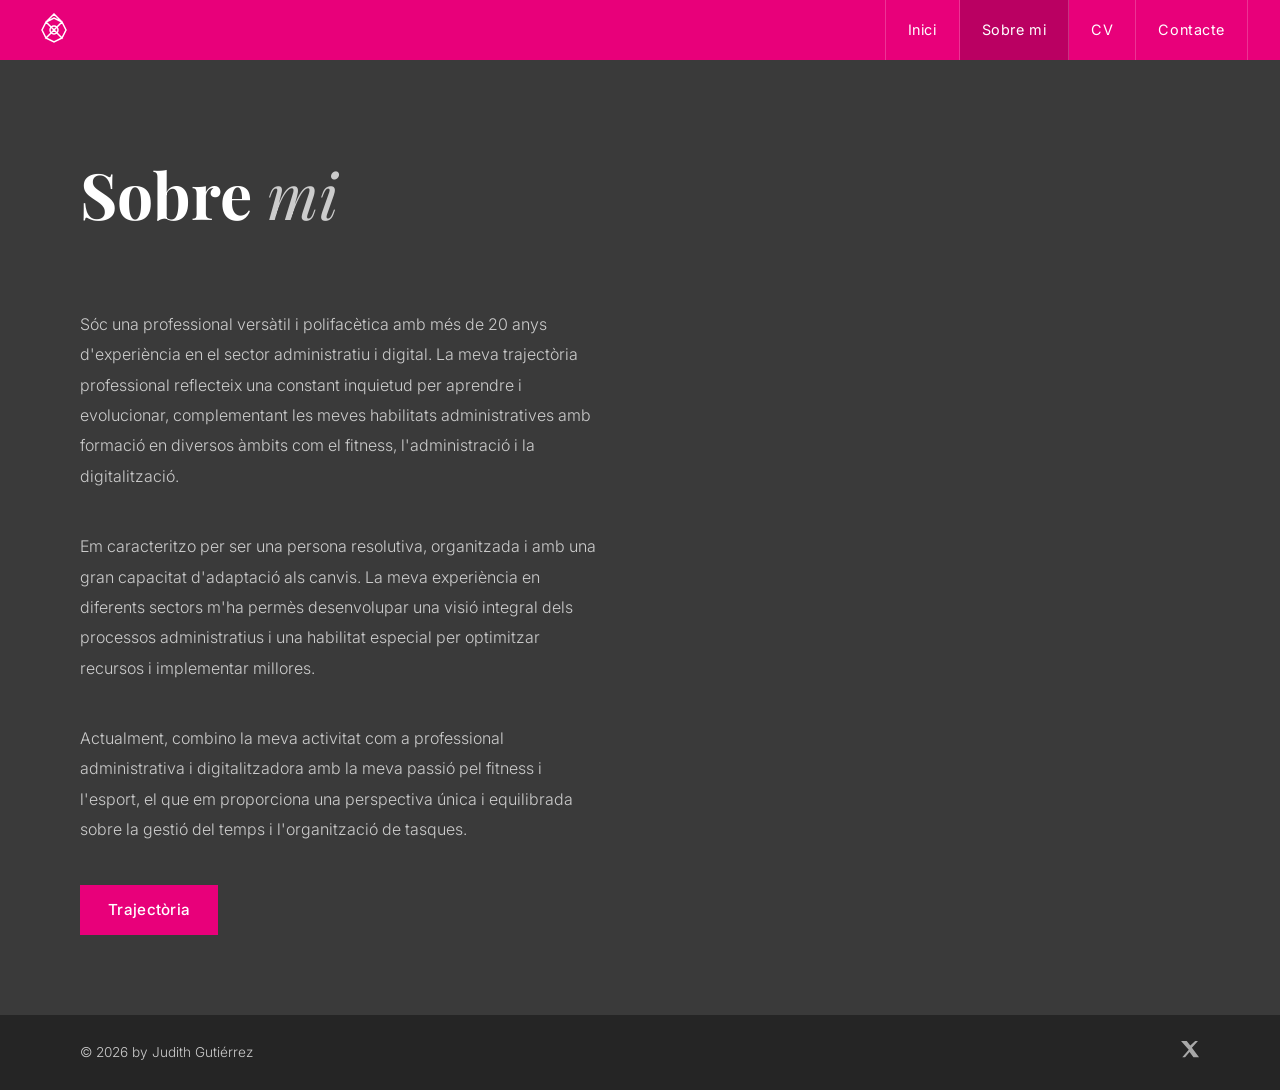
==== sobre-mi.html @ 6df4d13f "primera versió" ====
<!DOCTYPE html>
<html lang="ca">
<head>
  <meta charset="UTF-8" />
  <meta name="viewport" content="width=device-width, initial-scale=1.0" />
  <title>Sobre mi — Judith Gutiérrez</title>
  <link rel="preconnect" href="https://fonts.googleapis.com">
  <link rel="preconnect" href="https://fonts.gstatic.com" crossorigin>
  <link href="https://fonts.googleapis.com/css2?family=Playfair+Display:ital,wght@0,700;1,400&family=Inter:wght@300;400;500;600&display=swap" rel="stylesheet">
  <link rel="stylesheet" href="style.css" />
</head>
<body>

  <header class="nav">
    <a href="index.html" class="logo">
      <svg width="44" height="44" viewBox="0 0 44 44" fill="none" xmlns="http://www.w3.org/2000/svg">
        <rect width="44" height="44" fill="#e8007a"/>
        <path d="M22 6 L30 14 L22 10 L14 14 Z M14 14 L10 22 L14 30 L22 22 Z M30 14 L34 22 L30 30 L22 22 Z M14 30 L22 34 L30 30 L22 22 Z" stroke="white" stroke-width="1.5" fill="none"/>
        <circle cx="22" cy="22" r="4" stroke="white" stroke-width="1.5" fill="none"/>
      </svg>
    </a>
    <nav class="nav-links">
      <a href="index.html">Inici</a>
      <a href="sobre-mi.html" class="active">Sobre mi</a>
      <a href="cv.html">CV</a>
      <a href="contacte.html">Contacte</a>
    </nav>
    <button class="nav-toggle" aria-label="Menú">☰</button>
  </header>

  <div class="page-header">
    <h1><strong>Sobre</strong> <em>mi</em></h1>
  </div>

  <section class="sobre-mi-section">
    <div class="sobre-mi-text">
      <p>Sóc una professional versàtil i polifacètica amb més de 20 anys d'experiència en el sector administratiu i digital. La meva trajectòria professional reflecteix una constant inquietud per aprendre i evolucionar, complementant les meves habilitats administratives amb formació en diversos àmbits com el fitness, l'administració i la digitalització.</p>
      <p>Em caracteritzo per ser una persona resolutiva, organitzada i amb una gran capacitat d'adaptació als canvis. La meva experiència en diferents sectors m'ha permès desenvolupar una visió integral dels processos administratius i una habilitat especial per optimitzar recursos i implementar millores.</p>
      <p>Actualment, combino la meva activitat com a professional administrativa i digitalitzadora amb la meva passió pel fitness i l'esport, el que em proporciona una perspectiva única i equilibrada sobre la gestió del temps i l'organització de tasques.</p>
      <a href="cv.html" class="btn-pink">Trajectòria</a>
    </div>
    <div class="sobre-mi-img">
      <!-- Substitueix sobre-mi.jpg per la teva foto -->
      <img src="sobre-mi.jpg" alt="Judith Gutiérrez" onerror="this.style.display='none'"/>
    </div>
  </section>

  <footer>
    <p>© 2026 by Judith Gutiérrez</p>
    <div class="footer-social">
      <a href="#" aria-label="Twitter">
        <svg width="20" height="20" viewBox="0 0 24 24" fill="white"><path d="M18.244 2.25h3.308l-7.227 8.26 8.502 11.24H16.17l-4.714-6.231-5.401 6.231H2.748l7.73-8.835L1.254 2.25H8.08l4.259 5.633 5.905-5.633z"/></svg>
      </a>
    </div>
  </footer>

  <script src="nav.js"></script>
</body>
</html>
---- style.css ----
/* ============================================================
   JUDITH GUTIÉRREZ — CV WEB
   Paleta: Gris fosc #3a3a3a | Pink #e8007a | Blanc | Negre
   ============================================================ */

*, *::before, *::after { box-sizing: border-box; margin: 0; padding: 0; }

:root {
  --pink: #e8007a;
  --dark: #3a3a3a;
  --darker: #2e2e2e;
  --darkest: #252525;
  --white: #ffffff;
  --grey-light: #f5f5f5;
  --grey-text: #cccccc;
  --font-display: 'Playfair Display', Georgia, serif;
  --font-body: 'Inter', system-ui, sans-serif;
  --nav-h: 60px;
}

html { scroll-behavior: smooth; }

body {
  background: var(--dark);
  color: var(--white);
  font-family: var(--font-body);
  font-weight: 300;
  font-size: 16px;
  line-height: 1.7;
}

img { display: block; max-width: 100%; }
a { text-decoration: none; color: inherit; }

/* ---- BOTTONS ---- */
.btn-pink {
  display: inline-block;
  background: var(--pink);
  color: var(--white);
  padding: 12px 28px;
  font-family: var(--font-body);
  font-weight: 500;
  font-size: 0.95rem;
  letter-spacing: 0.02em;
  cursor: pointer;
  border: none;
  transition: opacity 0.2s;
}
.btn-pink:hover { opacity: 0.85; }

.btn-outline {
  display: inline-block;
  background: transparent;
  color: var(--white);
  border: 2px solid var(--white);
  padding: 12px 28px;
  font-family: var(--font-body);
  font-weight: 500;
  font-size: 0.95rem;
  letter-spacing: 0.02em;
  cursor: pointer;
  transition: background 0.2s, color 0.2s;
}
.btn-outline:hover { background: var(--white); color: var(--dark); }

/* ---- NAV ---- */
.nav {
  position: fixed;
  top: 0;
  left: 0;
  right: 0;
  z-index: 100;
  height: var(--nav-h);
  background: var(--pink);
  display: flex;
  align-items: center;
  padding: 0 32px;
  gap: 24px;
}

.logo svg { display: block; }
.logo { flex-shrink: 0; }

.nav-links {
  display: flex;
  gap: 0;
  margin-left: auto;
}

.nav-links a {
  color: var(--white);
  font-family: var(--font-body);
  font-weight: 400;
  font-size: 0.9rem;
  letter-spacing: 0.04em;
  padding: 0 22px;
  height: var(--nav-h);
  display: flex;
  align-items: center;
  border-right: 1px solid rgba(255,255,255,0.2);
  transition: background 0.2s;
}
.nav-links a:first-child { border-left: 1px solid rgba(255,255,255,0.2); }
.nav-links a:hover, .nav-links a.active { background: rgba(0,0,0,0.2); }

.nav-toggle {
  display: none;
  background: none;
  border: none;
  color: white;
  font-size: 1.4rem;
  cursor: pointer;
  margin-left: auto;
}

/* ---- HERO ---- */
.hero {
  margin-top: var(--nav-h);
  min-height: 70vh;
  background: var(--dark);
  display: grid;
  grid-template-columns: 1fr 1fr;
  align-items: center;
  padding: 60px 80px;
  gap: 40px;
  position: relative;
  overflow: hidden;
}

.hero-text h1 {
  font-family: var(--font-body);
  font-weight: 600;
  font-size: clamp(2rem, 4vw, 3.5rem);
  letter-spacing: 0.08em;
  line-height: 1.1;
  margin-bottom: 16px;
}

.hero-sub {
  color: var(--grey-text);
  font-weight: 300;
  margin-bottom: 32px;
}

.hero-img {
  display: flex;
  justify-content: flex-end;
}
.hero-img img {
  max-height: 60vh;
  object-fit: cover;
  filter: grayscale(100%);
}

/* ---- CLAIM ---- */
.claim {
  background: var(--darker);
  padding: 80px 80px;
}
.claim p {
  font-family: var(--font-display);
  font-size: clamp(2.2rem, 5vw, 4.5rem);
  line-height: 1.15;
  max-width: 700px;
}
.claim p em { font-style: italic; font-weight: 400; color: var(--grey-text); }
.claim p strong { font-weight: 700; color: var(--white); }
.claim p .pink-word { color: var(--pink); font-style: normal; }

/* ---- ABOUT PREVIEW ---- */
.about-preview {
  background: var(--dark);
  padding: 80px;
}

.about-label {
  background: var(--pink);
  display: inline-block;
  padding: 16px 32px;
  margin-bottom: 48px;
  font-family: var(--font-display);
  font-size: 1.8rem;
}
.about-label strong { font-weight: 700; }

.about-body {
  display: grid;
  grid-template-columns: 1fr 1fr;
  gap: 60px;
  align-items: start;
}

.about-body p {
  grid-column: 1;
  color: var(--grey-text);
  font-weight: 300;
  line-height: 1.8;
}

.tags {
  grid-column: 1;
  display: flex;
  flex-wrap: wrap;
  gap: 8px;
  margin: 24px 0 32px;
}

.tag-pink {
  background: var(--pink);
  color: white;
  padding: 6px 14px;
  font-size: 0.85rem;
  font-weight: 500;
}
.tag-dark {
  background: #555;
  color: white;
  padding: 6px 14px;
  font-size: 0.85rem;
}
.tag-outline {
  color: white;
  padding: 6px 14px;
  font-size: 0.85rem;
  font-weight: 400;
}

.about-img {
  grid-column: 2;
  grid-row: 1 / 5;
  display: flex;
  align-items: flex-start;
  justify-content: flex-end;
}
.about-img img {
  max-height: 500px;
  width: 100%;
  object-fit: cover;
  object-position: top;
  filter: grayscale(100%);
}

/* ---- CAFÉ CTA ---- */
.cafe-cta {
  background: var(--white);
  color: var(--dark);
  display: grid;
  grid-template-columns: 1fr 1fr;
  align-items: center;
  min-height: 500px;
}

.cafe-text {
  padding: 80px;
}
.cafe-text h2 {
  font-family: var(--font-display);
  font-size: clamp(1.8rem, 3vw, 2.8rem);
  font-weight: 400;
  line-height: 1.2;
  margin-bottom: 24px;
  color: var(--dark);
}
.cafe-text h2 strong { font-weight: 700; }
.cafe-text p {
  font-weight: 300;
  line-height: 1.8;
  color: #555;
  margin-bottom: 32px;
}

.cafe-img {
  position: relative;
  height: 100%;
  min-height: 400px;
  overflow: hidden;
}
.cafe-img img {
  width: 100%;
  height: 100%;
  object-fit: cover;
  filter: grayscale(100%);
}
.cafe-accent {
  position: absolute;
  bottom: 0;
  right: 0;
  width: 80px;
  height: 60%;
  background: var(--pink);
  z-index: 2;
}

/* ============================================================
   SOBRE MI
   ============================================================ */
.page-header {
  margin-top: var(--nav-h);
  padding: 80px 80px 60px;
  background: var(--dark);
}
.page-header h1 {
  font-family: var(--font-display);
  font-size: clamp(2.5rem, 5vw, 5rem);
  font-weight: 700;
}
.page-header h1 em { font-weight: 400; font-style: italic; color: var(--grey-text); }

.sobre-mi-section {
  background: var(--dark);
  display: grid;
  grid-template-columns: 1fr 1fr;
  gap: 80px;
  padding: 0 80px 80px;
  align-items: center;
}
.sobre-mi-section p {
  color: var(--grey-text);
  line-height: 1.9;
  font-weight: 300;
  margin-bottom: 40px;
}

.sobre-mi-img img {
  width: 100%;
  max-height: 70vh;
  object-fit: cover;
  object-position: top;
  filter: grayscale(100%);
}

/* ============================================================
   CV PAGE
   ============================================================ */
.cv-page {
  margin-top: var(--nav-h);
  background: var(--dark);
}

.cv-section-title {
  background: var(--pink);
  padding: 20px 80px;
  margin: 0;
}
.cv-section-title h2 {
  font-family: var(--font-display);
  font-size: 1.5rem;
  font-weight: 700;
}

.cv-block {
  padding: 48px 80px;
  border-bottom: 1px solid #444;
}

.cv-subsection-title {
  background: var(--darkest);
  padding: 14px 80px;
}
.cv-subsection-title h3 {
  font-family: var(--font-body);
  font-size: 1.1rem;
  font-weight: 600;
  letter-spacing: 0.04em;
  color: var(--grey-text);
  text-transform: uppercase;
}

.cv-entry {
  margin-bottom: 36px;
  padding-left: 0;
}
.cv-entry:last-child { margin-bottom: 0; }

.cv-entry-header {
  display: flex;
  justify-content: space-between;
  align-items: baseline;
  margin-bottom: 6px;
  gap: 16px;
}
.cv-entry-title {
  font-weight: 600;
  font-size: 1rem;
  color: var(--white);
}
.cv-entry-date {
  font-size: 0.8rem;
  color: var(--pink);
  white-space: nowrap;
  flex-shrink: 0;
}
.cv-entry-company {
  font-weight: 500;
  color: var(--grey-text);
  margin-bottom: 8px;
  font-size: 0.9rem;
}
.cv-entry ul {
  list-style: none;
  padding: 0;
}
.cv-entry ul li {
  color: var(--grey-text);
  font-size: 0.9rem;
  padding-left: 16px;
  position: relative;
  margin-bottom: 4px;
  font-weight: 300;
}
.cv-entry ul li::before {
  content: "–";
  position: absolute;
  left: 0;
  color: var(--pink);
}

/* Idiomes */
.idiomes-list {
  display: flex;
  gap: 32px;
  flex-wrap: wrap;
}
.idioma-item {
  display: flex;
  align-items: center;
  gap: 10px;
}
.idioma-flag { font-size: 1.4rem; }
.idioma-name { font-weight: 500; }
.idioma-level { color: var(--pink); font-size: 0.85rem; font-weight: 500; }

/* Habilitats */
.habilitats-grid {
  display: grid;
  grid-template-columns: repeat(3, 1fr);
  gap: 32px;
}
.habilitat-group h4 {
  color: var(--pink);
  font-weight: 600;
  font-size: 0.9rem;
  text-transform: uppercase;
  letter-spacing: 0.06em;
  margin-bottom: 12px;
}
.habilitat-group ul {
  list-style: none;
}
.habilitat-group ul li {
  color: var(--grey-text);
  font-size: 0.9rem;
  padding-left: 12px;
  position: relative;
  margin-bottom: 4px;
  font-weight: 300;
}
.habilitat-group ul li::before {
  content: "·";
  position: absolute;
  left: 0;
  color: var(--pink);
}

/* Interessos */
.interessos-text {
  color: var(--grey-text);
  font-weight: 300;
  line-height: 1.8;
  max-width: 800px;
}

.cv-download-bar {
  background: var(--darkest);
  padding: 32px 80px;
  text-align: center;
}

/* ============================================================
   CONTACTE
   ============================================================ */
.contacte-header {
  margin-top: var(--nav-h);
  background: var(--pink);
  padding: 60px 80px;
  display: inline-block;
  width: 55%;
}
.contacte-header h1 {
  font-family: var(--font-display);
  font-size: clamp(3rem, 6vw, 6rem);
  font-weight: 700;
  color: var(--dark);
}

.contacte-body {
  background: var(--dark);
  padding: 80px;
  display: grid;
  grid-template-columns: 1fr 1fr;
  gap: 80px;
}

.contacte-intro h2 {
  font-family: var(--font-display);
  font-size: clamp(1.6rem, 2.5vw, 2.4rem);
  font-weight: 400;
  margin-bottom: 20px;
  line-height: 1.3;
}
.contacte-intro h2 strong { font-weight: 700; }
.contacte-intro p {
  color: var(--grey-text);
  margin-bottom: 24px;
  line-height: 1.8;
  font-weight: 300;
}
.contacte-data {
  margin: 8px 0;
  color: var(--grey-text);
}
.contacte-data a { color: var(--pink); }
.contacte-data a:hover { text-decoration: underline; }

/* FORMULARI */
.contacte-form {
  display: flex;
  flex-direction: column;
  gap: 20px;
}
.form-row {
  display: grid;
  grid-template-columns: 1fr 1fr;
  gap: 16px;
}
.form-group {
  display: flex;
  flex-direction: column;
  gap: 6px;
}
.form-group label {
  font-size: 0.85rem;
  color: var(--grey-text);
  font-weight: 400;
}
.form-group input,
.form-group textarea {
  background: #4a4a4a;
  border: 1px solid #555;
  border-radius: 0;
  color: var(--white);
  font-family: var(--font-body);
  font-size: 0.95rem;
  padding: 12px 14px;
  outline: none;
  transition: border-color 0.2s;
  width: 100%;
}
.form-group input:focus,
.form-group textarea:focus {
  border-color: var(--pink);
}
.form-group textarea { resize: vertical; min-height: 120px; }
.btn-form {
  background: var(--pink);
  color: white;
  border: none;
  padding: 14px;
  font-family: var(--font-body);
  font-size: 0.95rem;
  font-weight: 500;
  cursor: pointer;
  transition: opacity 0.2s;
  width: 100%;
  letter-spacing: 0.04em;
}
.btn-form:hover { opacity: 0.85; }
.form-success {
  display: none;
  background: #1a4a2e;
  border: 1px solid #2d7a4a;
  color: #7ecfa0;
  padding: 14px;
  text-align: center;
  font-weight: 400;
}

/* ============================================================
   FOOTER
   ============================================================ */
footer {
  background: var(--darkest);
  padding: 24px 80px;
  display: flex;
  justify-content: space-between;
  align-items: center;
  font-size: 0.85rem;
  color: var(--grey-text);
}
.footer-social { display: flex; gap: 16px; }
.footer-social a { opacity: 0.6; transition: opacity 0.2s; }
.footer-social a:hover { opacity: 1; }

/* ============================================================
   RESPONSIVE
   ============================================================ */
@media (max-width: 900px) {
  .hero { grid-template-columns: 1fr; padding: 48px 32px; }
  .hero-img { display: none; }
  .claim { padding: 60px 32px; }
  .about-preview { padding: 60px 32px; }
  .about-body { grid-template-columns: 1fr; }
  .about-img { grid-row: auto; grid-column: 1; justify-content: center; }
  .cafe-cta { grid-template-columns: 1fr; }
  .cafe-img { min-height: 250px; }
  .cafe-text { padding: 48px 32px; }
  .page-header { padding: 60px 32px 40px; }
  .sobre-mi-section { grid-template-columns: 1fr; padding: 0 32px 60px; gap: 40px; }
  .cv-section-title, .cv-block, .cv-subsection-title, .cv-download-bar { padding-left: 32px; padding-right: 32px; }
  .habilitats-grid { grid-template-columns: 1fr 1fr; }
  .contacte-header { width: 100%; display: block; }
  .contacte-body { grid-template-columns: 1fr; padding: 48px 32px; gap: 48px; }
  .form-row { grid-template-columns: 1fr; }
  footer { padding: 20px 32px; flex-direction: column; gap: 12px; text-align: center; }
  .nav-links { display: none; flex-direction: column; position: absolute; top: var(--nav-h); left: 0; right: 0; background: var(--pink); z-index: 99; }
  .nav-links.open { display: flex; }
  .nav-links a { height: 50px; border: none; border-bottom: 1px solid rgba(255,255,255,0.2); justify-content: center; }
  .nav-links a:first-child { border-left: none; }
  .nav-toggle { display: block; }
}

@media (max-width: 500px) {
  .habilitats-grid { grid-template-columns: 1fr; }
  .idiomes-list { flex-direction: column; gap: 16px; }
}
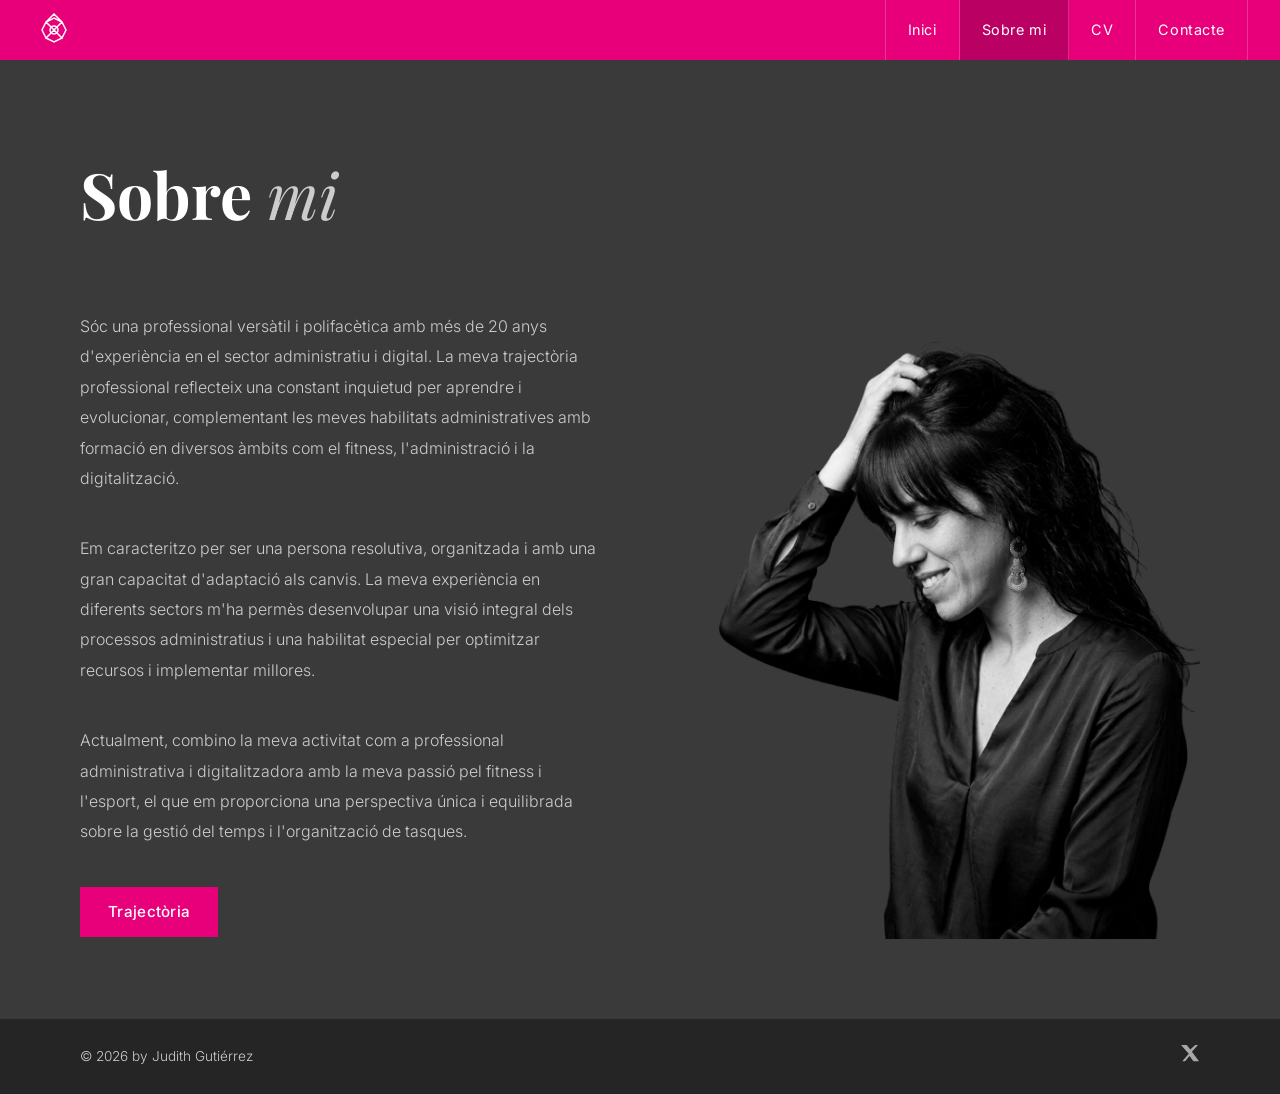
==== commit 10e680ef: "Update sobre-mi.html canvi nom foto sobre mi" ====
--- a/sobre-mi.html
+++ b/sobre-mi.html
@@ -41,7 +41,7 @@
     </div>
     <div class="sobre-mi-img">
       <!-- Substitueix sobre-mi.jpg per la teva foto -->
-      <img src="sobre-mi.jpg" alt="Judith Gutiérrez" onerror="this.style.display='none'"/>
+      <img src="sobre-mi.png" alt="Judith Gutiérrez" onerror="this.style.display='none'"/>
     </div>
   </section>
 
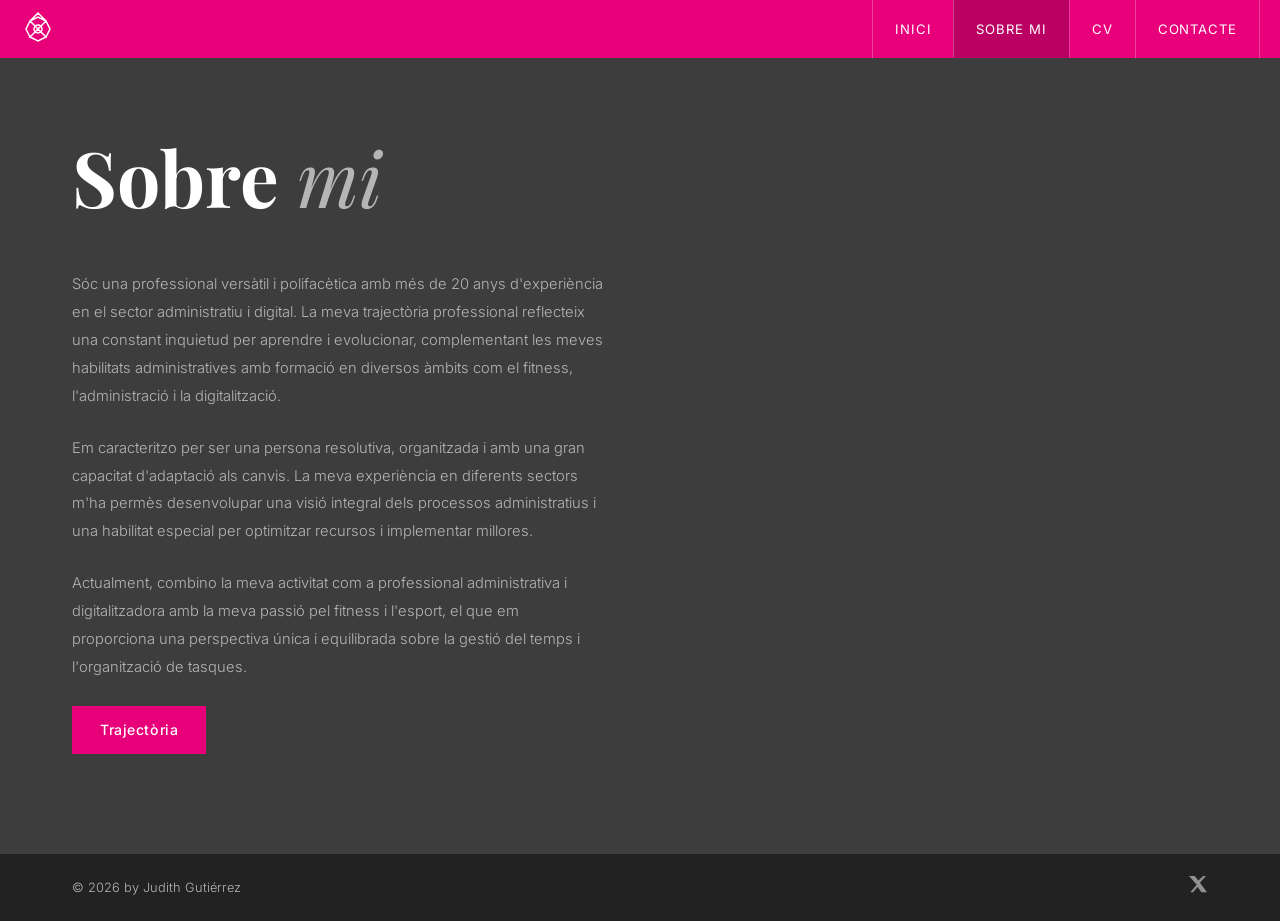
==== commit ccb62448: "Canvi d'estils" ====
--- a/sobre-mi.html
+++ b/sobre-mi.html
@@ -41,7 +41,7 @@
     </div>
     <div class="sobre-mi-img">
       <!-- Substitueix sobre-mi.jpg per la teva foto -->
-      <img src="sobre-mi.png" alt="Judith Gutiérrez" onerror="this.style.display='none'"/>
+      <img src="sobre-mi.jpg" alt="Judith Gutiérrez" onerror="this.style.display='none'"/>
     </div>
   </section>
 
--- a/style.css
+++ b/style.css
@@ -1,107 +1,115 @@
 /* ============================================================
-   JUDITH GUTIÉRREZ — CV WEB
-   Paleta: Gris fosc #3a3a3a | Pink #e8007a | Blanc | Negre
+   JUDITH GUTIÉRREZ — CV WEB  v3
    ============================================================ */
 
 *, *::before, *::after { box-sizing: border-box; margin: 0; padding: 0; }
 
 :root {
-  --pink: #e8007a;
-  --dark: #3a3a3a;
-  --darker: #2e2e2e;
-  --darkest: #252525;
-  --white: #ffffff;
-  --grey-light: #f5f5f5;
-  --grey-text: #cccccc;
-  --font-display: 'Playfair Display', Georgia, serif;
-  --font-body: 'Inter', system-ui, sans-serif;
-  --nav-h: 60px;
+  --pink:    #e8007a;
+  --dark:    #3d3d3d;
+  --darker:  #2e2e2e;
+  --darkest: #222;
+  --white:   #fff;
+  --grey:    #b5b5b5;
+  --fd: 'Playfair Display', Georgia, serif;
+  --fb: 'Inter', system-ui, sans-serif;
+  --nav: 58px;
 }
 
 html { scroll-behavior: smooth; }
-
 body {
   background: var(--dark);
   color: var(--white);
-  font-family: var(--font-body);
+  font-family: var(--fb);
   font-weight: 300;
   font-size: 16px;
   line-height: 1.7;
-}
-
+  overflow-x: hidden;
+}
 img { display: block; max-width: 100%; }
-a { text-decoration: none; color: inherit; }
-
-/* ---- BOTTONS ---- */
+a   { text-decoration: none; color: inherit; }
+
+/* ── BOTONS ─────────────────────────────────────────── */
 .btn-pink {
   display: inline-block;
   background: var(--pink);
   color: var(--white);
   padding: 12px 28px;
-  font-family: var(--font-body);
+  font-family: var(--fb);
   font-weight: 500;
-  font-size: 0.95rem;
-  letter-spacing: 0.02em;
+  font-size: 0.88rem;
+  letter-spacing: 0.04em;
+  border: none;
   cursor: pointer;
-  border: none;
-  transition: opacity 0.2s;
-}
-.btn-pink:hover { opacity: 0.85; }
+  transition: opacity .2s;
+  white-space: nowrap;
+}
+.btn-pink:hover { opacity: .82; }
 
 .btn-outline {
   display: inline-block;
   background: transparent;
-  color: var(--white);
-  border: 2px solid var(--white);
+  color: var(--dark);
+  border: 2px solid var(--dark);
   padding: 12px 28px;
-  font-family: var(--font-body);
+  font-family: var(--fb);
   font-weight: 500;
-  font-size: 0.95rem;
-  letter-spacing: 0.02em;
+  font-size: 0.88rem;
+  letter-spacing: 0.04em;
   cursor: pointer;
-  transition: background 0.2s, color 0.2s;
-}
-.btn-outline:hover { background: var(--white); color: var(--dark); }
-
-/* ---- NAV ---- */
+  transition: background .2s, color .2s;
+  white-space: nowrap;
+}
+.btn-outline:hover { background: var(--dark); color: var(--white); }
+
+/* ── NAV ─────────────────────────────────────────────── */
 .nav {
   position: fixed;
-  top: 0;
-  left: 0;
-  right: 0;
+  top: 0; left: 0; right: 0;
   z-index: 100;
-  height: var(--nav-h);
+  height: var(--nav);
   background: var(--pink);
   display: flex;
   align-items: center;
-  padding: 0 32px;
-  gap: 24px;
-}
-
-.logo svg { display: block; }
-.logo { flex-shrink: 0; }
+  padding: 0 20px 0 16px;
+}
+.logo {
+  flex-shrink: 0;
+  line-height: 0;
+  display: flex;
+  align-items: center;
+}
+/* Logo PNG — canvia el valor de --logo-filter per ajustar el color:
+   blanc:  brightness(0) invert(1)
+   negre:  brightness(0)
+   cap:    none  */
+.logo img {
+  height: 38px;
+  width: auto;
+  filter: brightness(0);        /* ← NEGRE per defecte */
+}
 
 .nav-links {
   display: flex;
-  gap: 0;
   margin-left: auto;
-}
-
+  height: 100%;
+}
 .nav-links a {
   color: var(--white);
-  font-family: var(--font-body);
+  font-size: 0.82rem;
   font-weight: 400;
-  font-size: 0.9rem;
-  letter-spacing: 0.04em;
+  letter-spacing: 0.07em;
+  text-transform: uppercase;
   padding: 0 22px;
-  height: var(--nav-h);
+  height: 100%;
   display: flex;
   align-items: center;
-  border-right: 1px solid rgba(255,255,255,0.2);
-  transition: background 0.2s;
-}
-.nav-links a:first-child { border-left: 1px solid rgba(255,255,255,0.2); }
-.nav-links a:hover, .nav-links a.active { background: rgba(0,0,0,0.2); }
+  border-left: 1px solid rgba(255,255,255,0.25);
+  transition: background .2s;
+}
+.nav-links a:last-child { border-right: 1px solid rgba(255,255,255,0.25); }
+.nav-links a:hover,
+.nav-links a.active { background: rgba(0,0,0,0.2); }
 
 .nav-toggle {
   display: none;
@@ -111,216 +119,239 @@
   font-size: 1.4rem;
   cursor: pointer;
   margin-left: auto;
-}
-
-/* ---- HERO ---- */
+  padding: 8px;
+}
+
+/* ── HERO ─────────────────────────────────────────────── */
+/*  La foto ocupa tota l'alçada i s'ancora a la dreta-baix,
+    igual que al Wix. El text queda a dalt-esquerra.       */
 .hero {
-  margin-top: var(--nav-h);
-  min-height: 70vh;
+  margin-top: var(--nav);
   background: var(--dark);
-  display: grid;
-  grid-template-columns: 1fr 1fr;
-  align-items: center;
-  padding: 60px 80px;
-  gap: 40px;
   position: relative;
-  overflow: hidden;
-}
-
+  min-height: 82vh;
+  display: flex;
+  align-items: flex-start;
+}
+
+.hero-text {
+  position: relative;
+  z-index: 2;
+  padding: 64px 0 64px 72px;
+  max-width: 420px;
+  display: flex;
+  flex-direction: column;
+  align-items: flex-start;
+  gap: 0;
+}
 .hero-text h1 {
-  font-family: var(--font-body);
+  font-family: var(--fb);
   font-weight: 600;
-  font-size: clamp(2rem, 4vw, 3.5rem);
-  letter-spacing: 0.08em;
-  line-height: 1.1;
-  margin-bottom: 16px;
-}
-
+  font-size: clamp(1.8rem, 3vw, 2.8rem);
+  letter-spacing: 0.14em;
+  line-height: 1.05;
+  margin-bottom: 14px;
+}
 .hero-sub {
-  color: var(--grey-text);
-  font-weight: 300;
-  margin-bottom: 32px;
-}
-
+  color: var(--grey);
+  font-size: 0.9rem;
+  margin-bottom: 30px;
+}
+
+/* Foto: posicionada a la dreta, penjant fins al baix */
 .hero-img {
-  display: flex;
+  position: absolute;
+  right: 0;
+  bottom: 0;
+  top: 0;
+  width: 55%;
+  display: flex;
+  align-items: flex-end;
   justify-content: flex-end;
 }
 .hero-img img {
-  max-height: 60vh;
-  object-fit: cover;
+  height: 100%;
+  width: auto;
+  max-width: 100%;
+  object-fit: contain;
+  object-position: bottom right;
   filter: grayscale(100%);
-}
-
-/* ---- CLAIM ---- */
+  display: block;
+}
+
+/* ── CLAIM ────────────────────────────────────────────── */
 .claim {
   background: var(--darker);
-  padding: 80px 80px;
+  padding: 72px 72px 72px;
 }
 .claim p {
-  font-family: var(--font-display);
-  font-size: clamp(2.2rem, 5vw, 4.5rem);
-  line-height: 1.15;
+  font-family: var(--fd);
+  font-size: clamp(2.4rem, 4.5vw, 5rem);
+  line-height: 1.12;
   max-width: 700px;
 }
-.claim p em { font-style: italic; font-weight: 400; color: var(--grey-text); }
-.claim p strong { font-weight: 700; color: var(--white); }
-.claim p .pink-word { color: var(--pink); font-style: normal; }
-
-/* ---- ABOUT PREVIEW ---- */
+.claim p em       { font-style: italic; font-weight: 400; color: var(--grey); }
+.claim p strong   { font-weight: 700; color: var(--white); font-style: normal; }
+.claim p .pink-word { color: var(--pink); font-style: normal; font-weight: 700; }
+
+/* ── ABOUT PREVIEW ────────────────────────────────────── */
 .about-preview {
   background: var(--dark);
-  padding: 80px;
-}
-
+  padding: 72px 72px 90px;
+}
+
+/* Etiqueta "Aquesta soc jo" — bloc rosa ample com al Wix */
 .about-label {
   background: var(--pink);
-  display: inline-block;
-  padding: 16px 32px;
-  margin-bottom: 48px;
-  font-family: var(--font-display);
-  font-size: 1.8rem;
+  display: block;
+  width: 100%;
+  max-width: 420px;
+  padding: 18px 32px;
+  margin-bottom: 52px;
+  font-family: var(--fd);
+  font-size: 1.9rem;
+  line-height: 1;
 }
 .about-label strong { font-weight: 700; }
 
+/* Grid: col esquerra (text+tags+botó) | col dreta (foto) */
 .about-body {
   display: grid;
-  grid-template-columns: 1fr 1fr;
-  gap: 60px;
+  grid-template-columns: 1fr 380px;
+  grid-template-rows: auto auto auto;
+  column-gap: 72px;
+  row-gap: 0;
   align-items: start;
 }
-
-.about-body p {
-  grid-column: 1;
-  color: var(--grey-text);
-  font-weight: 300;
-  line-height: 1.8;
-}
-
+.about-body > p {
+  grid-column: 1; grid-row: 1;
+  color: var(--grey);
+  font-size: 0.9rem;
+  line-height: 1.85;
+  margin-bottom: 24px;
+}
 .tags {
-  grid-column: 1;
+  grid-column: 1; grid-row: 2;
   display: flex;
   flex-wrap: wrap;
-  gap: 8px;
-  margin: 24px 0 32px;
-}
-
-.tag-pink {
-  background: var(--pink);
-  color: white;
-  padding: 6px 14px;
-  font-size: 0.85rem;
-  font-weight: 500;
-}
-.tag-dark {
-  background: #555;
-  color: white;
-  padding: 6px 14px;
-  font-size: 0.85rem;
-}
-.tag-outline {
-  color: white;
-  padding: 6px 14px;
-  font-size: 0.85rem;
-  font-weight: 400;
-}
-
+  gap: 7px;
+  margin-bottom: 32px;
+}
+.tag-pink    { background: var(--pink); color: #fff; padding: 5px 14px; font-size: 0.8rem; font-weight: 500; }
+.tag-dark    { background: #585858;     color: #fff; padding: 5px 14px; font-size: 0.8rem; }
+.tag-outline { border: 1px solid #777;  color: #fff; padding: 5px 14px; font-size: 0.8rem; }
+
+.about-body > .btn-pink {
+  grid-column: 1; grid-row: 3;
+  align-self: start; justify-self: start;
+}
+
+/* Foto dreta: cobreix les 3 files */
 .about-img {
-  grid-column: 2;
-  grid-row: 1 / 5;
-  display: flex;
-  align-items: flex-start;
-  justify-content: flex-end;
+  grid-column: 2; grid-row: 1 / 4;
+  align-self: stretch;
 }
 .about-img img {
-  max-height: 500px;
   width: 100%;
+  height: 100%;
+  max-height: 520px;
   object-fit: cover;
-  object-position: top;
+  object-position: top center;
   filter: grayscale(100%);
 }
 
-/* ---- CAFÉ CTA ---- */
+/* ── CAFÈ CTA ─────────────────────────────────────────── */
 .cafe-cta {
   background: var(--white);
   color: var(--dark);
   display: grid;
   grid-template-columns: 1fr 1fr;
-  align-items: center;
   min-height: 500px;
 }
-
 .cafe-text {
-  padding: 80px;
+  padding: 72px 60px 72px 72px;
+  display: flex;
+  flex-direction: column;
+  justify-content: center;
 }
 .cafe-text h2 {
-  font-family: var(--font-display);
-  font-size: clamp(1.8rem, 3vw, 2.8rem);
+  font-family: var(--fd);
+  font-size: clamp(1.5rem, 2.4vw, 2.5rem);
   font-weight: 400;
   line-height: 1.2;
-  margin-bottom: 24px;
-  color: var(--dark);
+  margin-bottom: 22px;
 }
 .cafe-text h2 strong { font-weight: 700; }
 .cafe-text p {
-  font-weight: 300;
-  line-height: 1.8;
   color: #555;
+  font-size: 0.92rem;
+  line-height: 1.85;
   margin-bottom: 32px;
 }
-
 .cafe-img {
   position: relative;
-  height: 100%;
-  min-height: 400px;
   overflow: hidden;
 }
 .cafe-img img {
-  width: 100%;
-  height: 100%;
+  position: absolute;
+  inset: 0;
+  width: 100%; height: 100%;
   object-fit: cover;
   filter: grayscale(100%);
 }
 .cafe-accent {
   position: absolute;
-  bottom: 0;
-  right: 0;
-  width: 80px;
-  height: 60%;
+  bottom: 0; right: 0;
+  width: 60px;
+  height: 52%;
   background: var(--pink);
   z-index: 2;
 }
+
+/* ── FOOTER ───────────────────────────────────────────── */
+footer {
+  background: var(--darkest);
+  padding: 20px 72px;
+  display: flex;
+  justify-content: space-between;
+  align-items: center;
+  font-size: 0.8rem;
+  color: var(--grey);
+}
+.footer-social { display: flex; gap: 14px; }
+.footer-social a { opacity: .5; transition: opacity .2s; }
+.footer-social a:hover { opacity: 1; }
 
 /* ============================================================
    SOBRE MI
    ============================================================ */
 .page-header {
-  margin-top: var(--nav-h);
-  padding: 80px 80px 60px;
+  margin-top: var(--nav);
+  padding: 80px 72px 56px;
   background: var(--dark);
 }
 .page-header h1 {
-  font-family: var(--font-display);
-  font-size: clamp(2.5rem, 5vw, 5rem);
+  font-family: var(--fd);
+  font-size: clamp(3rem, 6vw, 6rem);
   font-weight: 700;
-}
-.page-header h1 em { font-weight: 400; font-style: italic; color: var(--grey-text); }
+  line-height: 1;
+}
+.page-header h1 em { font-weight: 400; font-style: italic; color: var(--grey); }
 
 .sobre-mi-section {
   background: var(--dark);
   display: grid;
   grid-template-columns: 1fr 1fr;
-  gap: 80px;
-  padding: 0 80px 80px;
+  gap: 72px;
+  padding: 0 72px 100px;
   align-items: center;
 }
-.sobre-mi-section p {
-  color: var(--grey-text);
+.sobre-mi-text p {
+  color: var(--grey);
   line-height: 1.9;
-  font-weight: 300;
-  margin-bottom: 40px;
-}
-
+  font-size: 0.92rem;
+  margin-bottom: 24px;
+}
 .sobre-mi-img img {
   width: 100%;
   max-height: 70vh;
@@ -330,306 +361,180 @@
 }
 
 /* ============================================================
-   CV PAGE
+   CV
    ============================================================ */
-.cv-page {
-  margin-top: var(--nav-h);
-  background: var(--dark);
-}
-
-.cv-section-title {
-  background: var(--pink);
-  padding: 20px 80px;
-  margin: 0;
-}
-.cv-section-title h2 {
-  font-family: var(--font-display);
-  font-size: 1.5rem;
-  font-weight: 700;
-}
-
-.cv-block {
-  padding: 48px 80px;
-  border-bottom: 1px solid #444;
-}
-
-.cv-subsection-title {
-  background: var(--darkest);
-  padding: 14px 80px;
-}
+.cv-page { margin-top: var(--nav); background: var(--dark); }
+
+.cv-section-title { background: var(--pink); padding: 20px 72px; }
+.cv-section-title h2 { font-family: var(--fd); font-size: 1.55rem; font-weight: 700; }
+
+.cv-subsection-title { background: var(--darkest); padding: 14px 72px; }
 .cv-subsection-title h3 {
-  font-family: var(--font-body);
-  font-size: 1.1rem;
-  font-weight: 600;
-  letter-spacing: 0.04em;
-  color: var(--grey-text);
-  text-transform: uppercase;
-}
-
-.cv-entry {
-  margin-bottom: 36px;
-  padding-left: 0;
-}
+  font-size: 0.75rem; font-weight: 600;
+  letter-spacing: 0.14em; color: var(--grey); text-transform: uppercase;
+}
+
+.cv-block { padding: 44px 72px; border-bottom: 1px solid #484848; }
+
+.cv-entry { margin-bottom: 34px; }
 .cv-entry:last-child { margin-bottom: 0; }
 
 .cv-entry-header {
-  display: flex;
-  justify-content: space-between;
-  align-items: baseline;
-  margin-bottom: 6px;
-  gap: 16px;
-}
-.cv-entry-title {
-  font-weight: 600;
-  font-size: 1rem;
-  color: var(--white);
-}
-.cv-entry-date {
-  font-size: 0.8rem;
-  color: var(--pink);
-  white-space: nowrap;
-  flex-shrink: 0;
-}
-.cv-entry-company {
-  font-weight: 500;
-  color: var(--grey-text);
-  margin-bottom: 8px;
-  font-size: 0.9rem;
-}
-.cv-entry ul {
-  list-style: none;
-  padding: 0;
-}
+  display: flex; justify-content: space-between;
+  align-items: baseline; gap: 16px; margin-bottom: 4px;
+}
+.cv-entry-title   { font-weight: 600; font-size: 0.95rem; }
+.cv-entry-date    { font-size: 0.78rem; color: var(--pink); white-space: nowrap; flex-shrink: 0; }
+.cv-entry-company { font-size: 0.82rem; color: var(--grey); margin-bottom: 8px; }
+
+.cv-entry ul { list-style: none; }
 .cv-entry ul li {
-  color: var(--grey-text);
-  font-size: 0.9rem;
-  padding-left: 16px;
-  position: relative;
-  margin-bottom: 4px;
-  font-weight: 300;
-}
-.cv-entry ul li::before {
-  content: "–";
-  position: absolute;
-  left: 0;
-  color: var(--pink);
-}
-
-/* Idiomes */
-.idiomes-list {
-  display: flex;
-  gap: 32px;
-  flex-wrap: wrap;
-}
-.idioma-item {
-  display: flex;
-  align-items: center;
-  gap: 10px;
-}
-.idioma-flag { font-size: 1.4rem; }
-.idioma-name { font-weight: 500; }
-.idioma-level { color: var(--pink); font-size: 0.85rem; font-weight: 500; }
-
-/* Habilitats */
-.habilitats-grid {
-  display: grid;
-  grid-template-columns: repeat(3, 1fr);
-  gap: 32px;
-}
+  color: var(--grey); font-size: 0.86rem;
+  padding-left: 16px; position: relative;
+  margin-bottom: 3px; font-weight: 300;
+}
+.cv-entry ul li::before { content: "–"; position: absolute; left: 0; color: var(--pink); }
+
+.idiomes-list { display: flex; gap: 40px; flex-wrap: wrap; }
+.idioma-item  { display: flex; align-items: center; gap: 10px; }
+.idioma-flag  { font-size: 1.4rem; }
+.idioma-name  { font-weight: 500; font-size: 0.95rem; }
+.idioma-level { color: var(--pink); font-size: 0.8rem; font-weight: 500; margin-left: 4px; }
+
+.habilitats-grid { display: grid; grid-template-columns: repeat(3,1fr); gap: 36px; }
 .habilitat-group h4 {
-  color: var(--pink);
-  font-weight: 600;
-  font-size: 0.9rem;
-  text-transform: uppercase;
-  letter-spacing: 0.06em;
-  margin-bottom: 12px;
-}
-.habilitat-group ul {
-  list-style: none;
-}
+  color: var(--pink); font-size: 0.75rem; font-weight: 600;
+  text-transform: uppercase; letter-spacing: 0.1em; margin-bottom: 12px;
+}
+.habilitat-group ul { list-style: none; }
 .habilitat-group ul li {
-  color: var(--grey-text);
-  font-size: 0.9rem;
-  padding-left: 12px;
-  position: relative;
-  margin-bottom: 4px;
-  font-weight: 300;
-}
-.habilitat-group ul li::before {
-  content: "·";
-  position: absolute;
-  left: 0;
-  color: var(--pink);
-}
-
-/* Interessos */
-.interessos-text {
-  color: var(--grey-text);
-  font-weight: 300;
-  line-height: 1.8;
-  max-width: 800px;
-}
-
-.cv-download-bar {
-  background: var(--darkest);
-  padding: 32px 80px;
-  text-align: center;
-}
+  color: var(--grey); font-size: 0.86rem;
+  padding-left: 12px; position: relative;
+  margin-bottom: 4px; font-weight: 300;
+}
+.habilitat-group ul li::before { content: "·"; position: absolute; left: 0; color: var(--pink); }
+
+.interessos-text { color: var(--grey); line-height: 1.85; max-width: 760px; font-size: 0.92rem; }
+
+.cv-download-bar { background: var(--darkest); padding: 40px 72px; text-align: center; }
 
 /* ============================================================
    CONTACTE
    ============================================================ */
 .contacte-header {
-  margin-top: var(--nav-h);
+  margin-top: var(--nav);
   background: var(--pink);
-  padding: 60px 80px;
-  display: inline-block;
-  width: 55%;
+  padding: 56px 72px;
+  display: block;
+  width: 58%;
 }
 .contacte-header h1 {
-  font-family: var(--font-display);
-  font-size: clamp(3rem, 6vw, 6rem);
-  font-weight: 700;
-  color: var(--dark);
+  font-family: var(--fd);
+  font-size: clamp(3.5rem, 7vw, 7rem);
+  font-weight: 700; color: var(--dark); line-height: 1;
 }
 
 .contacte-body {
   background: var(--dark);
-  padding: 80px;
+  padding: 72px;
   display: grid;
   grid-template-columns: 1fr 1fr;
-  gap: 80px;
-}
-
+  gap: 72px;
+}
 .contacte-intro h2 {
-  font-family: var(--font-display);
-  font-size: clamp(1.6rem, 2.5vw, 2.4rem);
-  font-weight: 400;
-  margin-bottom: 20px;
-  line-height: 1.3;
+  font-family: var(--fd);
+  font-size: clamp(1.5rem, 2.4vw, 2.3rem);
+  font-weight: 400; margin-bottom: 18px; line-height: 1.3;
 }
 .contacte-intro h2 strong { font-weight: 700; }
-.contacte-intro p {
-  color: var(--grey-text);
-  margin-bottom: 24px;
-  line-height: 1.8;
-  font-weight: 300;
-}
-.contacte-data {
-  margin: 8px 0;
-  color: var(--grey-text);
-}
-.contacte-data a { color: var(--pink); }
+.contacte-intro p { color: var(--grey); margin-bottom: 14px; line-height: 1.8; font-size: 0.92rem; }
+.contacte-data a  { color: var(--pink); }
 .contacte-data a:hover { text-decoration: underline; }
 
-/* FORMULARI */
-.contacte-form {
-  display: flex;
-  flex-direction: column;
-  gap: 20px;
-}
-.form-row {
-  display: grid;
-  grid-template-columns: 1fr 1fr;
-  gap: 16px;
-}
-.form-group {
-  display: flex;
-  flex-direction: column;
-  gap: 6px;
-}
-.form-group label {
-  font-size: 0.85rem;
-  color: var(--grey-text);
-  font-weight: 400;
-}
+.contacte-form { display: flex; flex-direction: column; gap: 16px; }
+.form-row      { display: grid; grid-template-columns: 1fr 1fr; gap: 14px; }
+.form-group    { display: flex; flex-direction: column; gap: 5px; }
+.form-group label { font-size: 0.8rem; color: var(--grey); }
 .form-group input,
 .form-group textarea {
-  background: #4a4a4a;
-  border: 1px solid #555;
-  border-radius: 0;
-  color: var(--white);
-  font-family: var(--font-body);
-  font-size: 0.95rem;
-  padding: 12px 14px;
-  outline: none;
-  transition: border-color 0.2s;
-  width: 100%;
+  background: #484848; border: 1px solid #585858;
+  color: var(--white); font-family: var(--fb);
+  font-size: 0.9rem; padding: 11px 13px;
+  outline: none; transition: border-color .2s;
+  width: 100%; border-radius: 0;
 }
 .form-group input:focus,
-.form-group textarea:focus {
-  border-color: var(--pink);
-}
+.form-group textarea:focus { border-color: var(--pink); }
 .form-group textarea { resize: vertical; min-height: 120px; }
+
 .btn-form {
-  background: var(--pink);
-  color: white;
-  border: none;
-  padding: 14px;
-  font-family: var(--font-body);
-  font-size: 0.95rem;
-  font-weight: 500;
-  cursor: pointer;
-  transition: opacity 0.2s;
-  width: 100%;
-  letter-spacing: 0.04em;
-}
-.btn-form:hover { opacity: 0.85; }
+  background: var(--pink); color: white; border: none;
+  padding: 13px; font-family: var(--fb); font-size: 0.88rem;
+  font-weight: 500; letter-spacing: 0.04em; cursor: pointer;
+  transition: opacity .2s; width: 100%;
+}
+.btn-form:hover { opacity: .85; }
 .form-success {
-  display: none;
-  background: #1a4a2e;
-  border: 1px solid #2d7a4a;
-  color: #7ecfa0;
-  padding: 14px;
-  text-align: center;
-  font-weight: 400;
-}
-
-/* ============================================================
-   FOOTER
-   ============================================================ */
-footer {
-  background: var(--darkest);
-  padding: 24px 80px;
-  display: flex;
-  justify-content: space-between;
-  align-items: center;
-  font-size: 0.85rem;
-  color: var(--grey-text);
-}
-.footer-social { display: flex; gap: 16px; }
-.footer-social a { opacity: 0.6; transition: opacity 0.2s; }
-.footer-social a:hover { opacity: 1; }
+  display: none; background: #1a4a2e;
+  border: 1px solid #2d7a4a; color: #7ecfa0;
+  padding: 14px; text-align: center;
+}
 
 /* ============================================================
    RESPONSIVE
    ============================================================ */
 @media (max-width: 900px) {
-  .hero { grid-template-columns: 1fr; padding: 48px 32px; }
-  .hero-img { display: none; }
-  .claim { padding: 60px 32px; }
-  .about-preview { padding: 60px 32px; }
+  .nav-links {
+    display: none; flex-direction: column;
+    position: absolute; top: var(--nav);
+    left: 0; right: 0; background: var(--pink);
+    z-index: 99; height: auto;
+  }
+  .nav-links.open { display: flex; }
+  .nav-links a {
+    height: 50px; border: none;
+    border-bottom: 1px solid rgba(255,255,255,.2);
+    justify-content: center; padding: 0;
+  }
+  .nav-links a:last-child { border-right: none; }
+  .nav-toggle { display: block; }
+
+  .hero { min-height: 70vw; }
+  .hero-text { padding: 48px 32px 48px 32px; max-width: 60%; }
+  .hero-img { width: 50%; }
+
+  .claim { padding: 56px 32px; }
+
+  .about-preview { padding: 56px 32px 72px; }
+  .about-label { max-width: 100%; }
   .about-body { grid-template-columns: 1fr; }
-  .about-img { grid-row: auto; grid-column: 1; justify-content: center; }
+  .about-img { grid-column: 1; grid-row: 1; margin-bottom: 28px; }
+  .about-img img { max-height: 280px; width: auto; margin: 0 auto; }
+  .about-body > p      { grid-row: 2; }
+  .tags                { grid-row: 3; }
+  .about-body > .btn-pink { grid-row: 4; }
+
   .cafe-cta { grid-template-columns: 1fr; }
-  .cafe-img { min-height: 250px; }
-  .cafe-text { padding: 48px 32px; }
-  .page-header { padding: 60px 32px 40px; }
-  .sobre-mi-section { grid-template-columns: 1fr; padding: 0 32px 60px; gap: 40px; }
-  .cv-section-title, .cv-block, .cv-subsection-title, .cv-download-bar { padding-left: 32px; padding-right: 32px; }
+  .cafe-text { padding: 56px 32px; }
+  .cafe-img  { min-height: 240px; position: relative; }
+
+  .page-header { padding: 56px 32px 40px; }
+  .sobre-mi-section { grid-template-columns: 1fr; padding: 0 32px 64px; gap: 28px; }
+
+  .cv-section-title, .cv-block,
+  .cv-subsection-title, .cv-download-bar { padding-left: 32px; padding-right: 32px; }
   .habilitats-grid { grid-template-columns: 1fr 1fr; }
-  .contacte-header { width: 100%; display: block; }
-  .contacte-body { grid-template-columns: 1fr; padding: 48px 32px; gap: 48px; }
-  .form-row { grid-template-columns: 1fr; }
-  footer { padding: 20px 32px; flex-direction: column; gap: 12px; text-align: center; }
-  .nav-links { display: none; flex-direction: column; position: absolute; top: var(--nav-h); left: 0; right: 0; background: var(--pink); z-index: 99; }
-  .nav-links.open { display: flex; }
-  .nav-links a { height: 50px; border: none; border-bottom: 1px solid rgba(255,255,255,0.2); justify-content: center; }
-  .nav-links a:first-child { border-left: none; }
-  .nav-toggle { display: block; }
+
+  .contacte-header { width: 100%; padding: 40px 32px; }
+  .contacte-body   { grid-template-columns: 1fr; padding: 48px 32px; gap: 36px; }
+  .form-row        { grid-template-columns: 1fr; }
+
+  footer { padding: 18px 32px; flex-direction: column; gap: 10px; text-align: center; }
 }
 
 @media (max-width: 500px) {
+  .hero-text { max-width: 100%; }
+  .hero-img  { display: none; }
   .habilitats-grid { grid-template-columns: 1fr; }
-  .idiomes-list { flex-direction: column; gap: 16px; }
-}
+  .idiomes-list    { flex-direction: column; gap: 14px; }
+}
